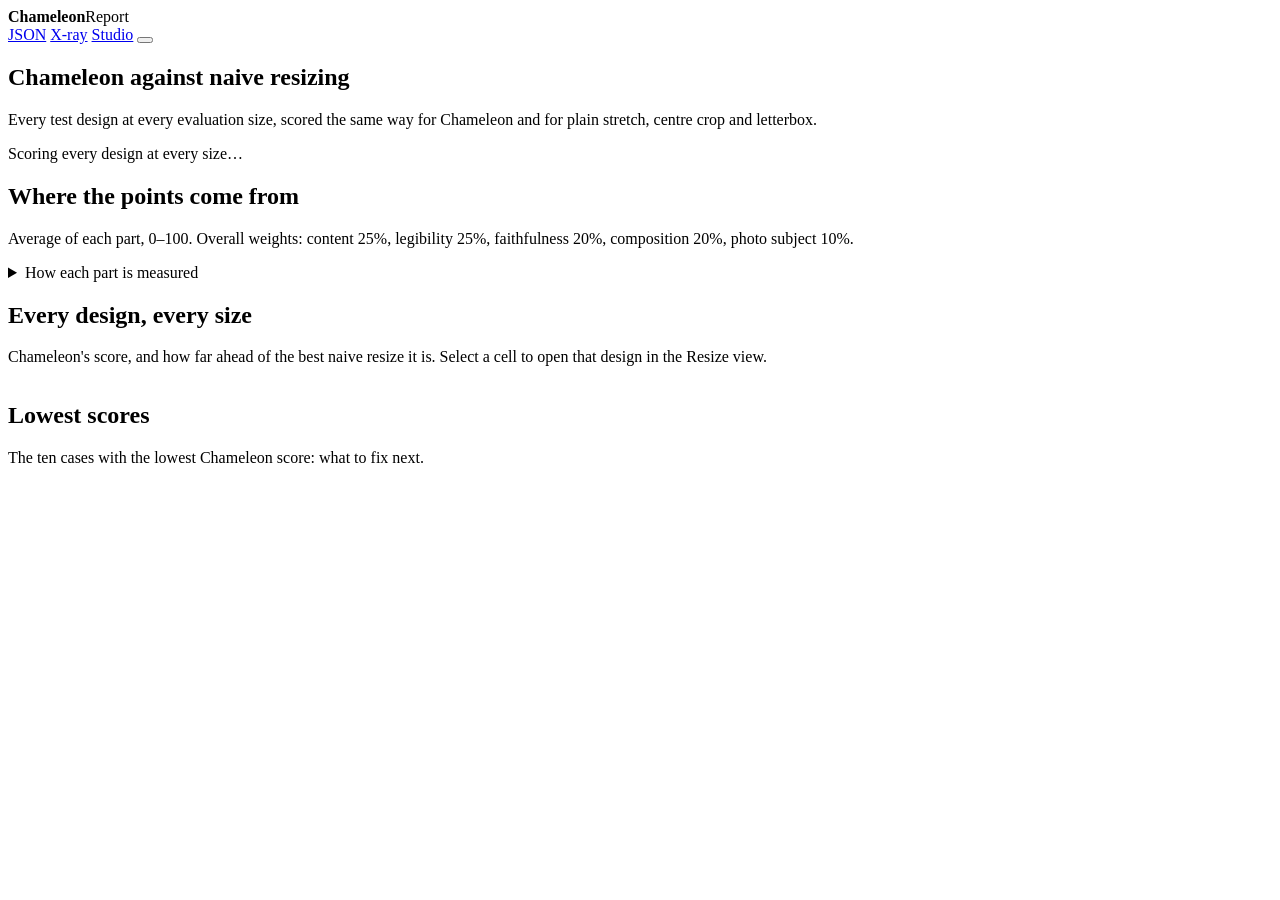
==== frontend/eval.html @ 6331d3dd "Score stage and evaluation report: Chameleon vs stretch, crop and letterbox - engine/score.py rates " ====
<!doctype html>
<html lang="en">
<head>
<meta charset="utf-8">
<meta name="viewport" content="width=device-width,initial-scale=1">
<title>Chameleon Report</title>
<script>
  (function () { var t = null; try { t = localStorage.getItem('chameleon.theme'); } catch (e) {}
    if (t !== 'light' && t !== 'dark') t = matchMedia('(prefers-color-scheme: light)').matches ? 'light' : 'dark';
    document.documentElement.dataset.theme = t; })();
</script>
<link rel="stylesheet" href="/assets/app.css">
<link rel="stylesheet" href="/assets/xray.css">
<link rel="stylesheet" href="/assets/eval.css">
</head>
<body class="xr ev">
<header class="xr-top">
  <div class="xr-brand"><span class="xr-mark" aria-hidden="true"></span><strong>Chameleon</strong><span class="xr-sub">Report</span></div>
  <span class="xr-spacer"></span>
  <a class="xr-btn ghost" id="ev-json" href="/eval" download="chameleon-report.json"><span id="ev-json-icon"></span><span>JSON</span></a>
  <a class="xr-btn ghost" href="/xray"><span id="ev-xray-icon"></span><span>X-ray</span></a>
  <a class="xr-btn ghost" href="/"><span id="ev-home-icon"></span><span>Studio</span></a>
  <button class="xr-btn ghost icon" id="ev-theme" aria-label="Toggle light or dark theme"></button>
</header>

<main class="ev-main">
  <section class="ev-intro">
    <h1>Chameleon against naive resizing</h1>
    <p class="xr-hint" id="ev-sub">Every test design at every evaluation size, scored the same way for Chameleon and for plain stretch, centre crop and letterbox.</p>
  </section>

  <div class="xr-error" id="ev-error" role="alert" hidden></div>
  <section class="ev-tiles" id="ev-tiles" aria-label="Average scores" aria-live="polite">
    <p class="xr-hint">Scoring every design at every size…</p>
  </section>

  <section class="ev-card">
    <h2>Where the points come from</h2>
    <p class="xr-hint">Average of each part, 0–100. Overall weights: content 25%, legibility 25%, faithfulness 20%, composition 20%, photo subject 10%.</p>
    <div class="ev-scroll"><table class="ev-dims" id="ev-dims"></table></div>
    <details class="ev-how">
      <summary>How each part is measured</summary>
      <dl>
        <dt>Content</dt><dd>How much of the message is still there, not cut off and readable. Headline, button, logo, offer and photo count most; legal and decoration least.</dd>
        <dt>Legibility</dt><dd>Share of the text that draws at 12 px or more, undistorted, on a background it can be read on.</dd>
        <dt>Faithfulness</dt><dd>The original's reading order and type hierarchy are kept, and nothing is stretched out of shape.</dd>
        <dt>Composition</dt><dd>No overlaps, nothing off the canvas, room at the edges, and the canvas used about as fully as the original (empty letterbox bars count against).</dd>
        <dt>Photo subject</dt><dd>How much of each photo's subject (face, person, product) is still visible.</dd>
      </dl>
    </details>
  </section>

  <section class="ev-card">
    <h2>Every design, every size</h2>
    <p class="xr-hint">Chameleon's score, and how far ahead of the best naive resize it is. Select a cell to open that design in the Resize view.</p>
    <div class="ev-scroll"><table class="ev-grid" id="ev-grid"></table></div>
  </section>

  <section class="ev-card">
    <h2>Lowest scores</h2>
    <p class="xr-hint">The ten cases with the lowest Chameleon score: what to fix next.</p>
    <ol class="ev-worst" id="ev-worst"></ol>
  </section>
</main>
<script src="/assets/icons.js"></script>
<script src="/assets/eval.js"></script>
</body>
</html>
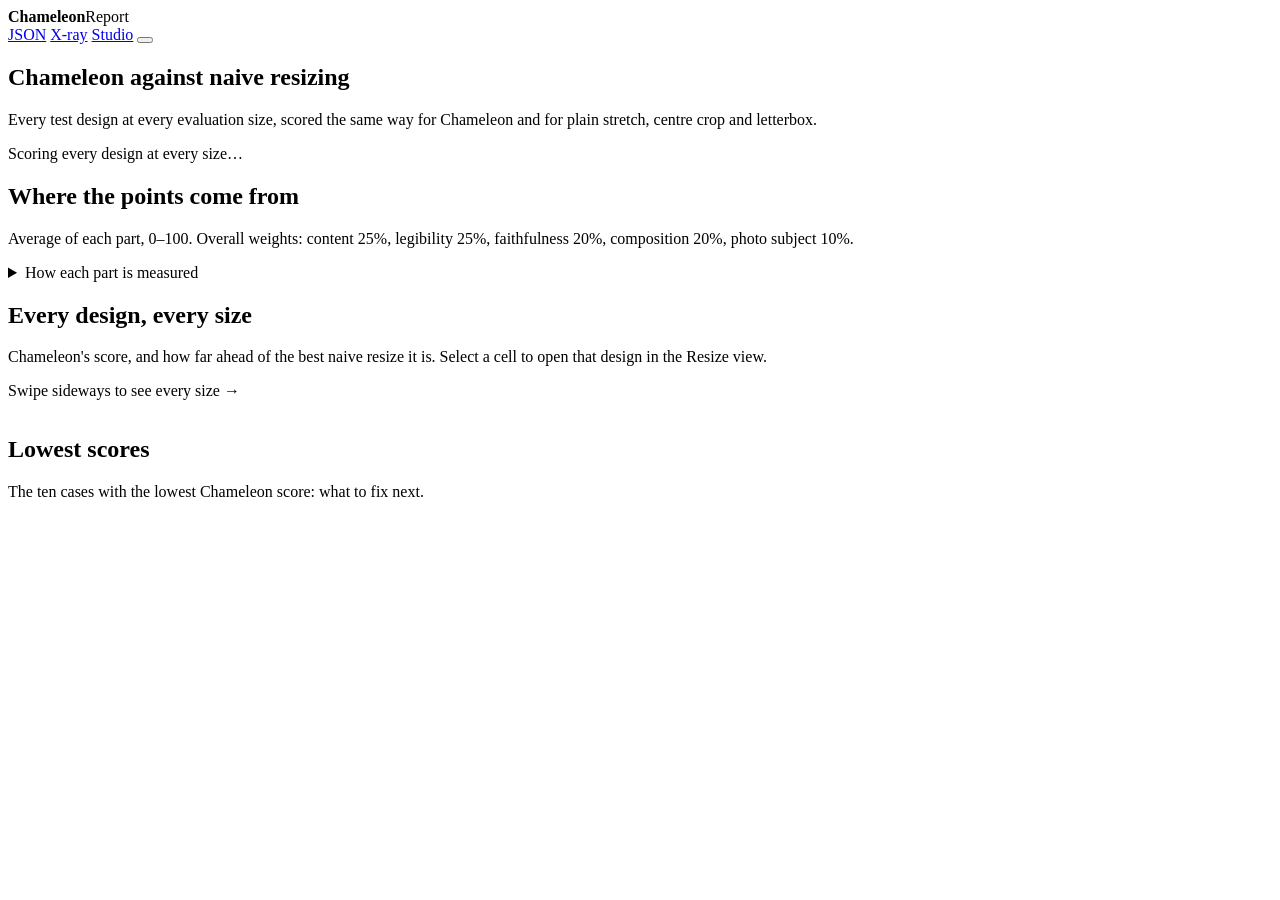
==== commit a9a66a78: "Honest scoring and photo reframing (QA round 3) - Score: a dropped photo counts as 0; cut, covered o" ====
--- a/frontend/eval.html
+++ b/frontend/eval.html
@@ -41,11 +41,11 @@
     <details class="ev-how">
       <summary>How each part is measured</summary>
       <dl>
-        <dt>Content</dt><dd>How much of the message is still there, not cut off and readable. Headline, button, logo, offer and photo count most; legal and decoration least.</dd>
-        <dt>Legibility</dt><dd>Share of the text that draws at 12 px or more, undistorted, on a background it can be read on.</dd>
+        <dt>Content</dt><dd>How much of the message is still there, not cut off, readable and uncovered. Headline, button, logo, offer and photos count most; legal and decoration least. Losing the headline or the button also cuts the overall score.</dd>
+        <dt>Legibility</dt><dd>Share of the original text that draws at 12 px or more, undistorted, uncovered, on a background it can be read on. Text that was cut away counts as unreadable.</dd>
         <dt>Faithfulness</dt><dd>The original's reading order and type hierarchy are kept, and nothing is stretched out of shape.</dd>
-        <dt>Composition</dt><dd>No overlaps, nothing off the canvas, room at the edges, and the canvas used about as fully as the original (empty letterbox bars count against).</dd>
-        <dt>Photo subject</dt><dd>How much of each photo's subject (face, person, product) is still visible.</dd>
+        <dt>Composition</dt><dd>No overlaps (each costs a quarter), nothing off the canvas, room at the edges, the canvas used about as fully as the original, and copy kept off the photo subject. Empty letterbox bars scale the whole part down.</dd>
+        <dt>Photo subject</dt><dd>How much of each photo's subject (face, person, product) is still visible. A dropped photo counts as 0.</dd>
       </dl>
     </details>
   </section>
@@ -53,6 +53,7 @@
   <section class="ev-card">
     <h2>Every design, every size</h2>
     <p class="xr-hint">Chameleon's score, and how far ahead of the best naive resize it is. Select a cell to open that design in the Resize view.</p>
+    <p class="ev-swipe" aria-hidden="true">Swipe sideways to see every size →</p>
     <div class="ev-scroll"><table class="ev-grid" id="ev-grid"></table></div>
   </section>
 
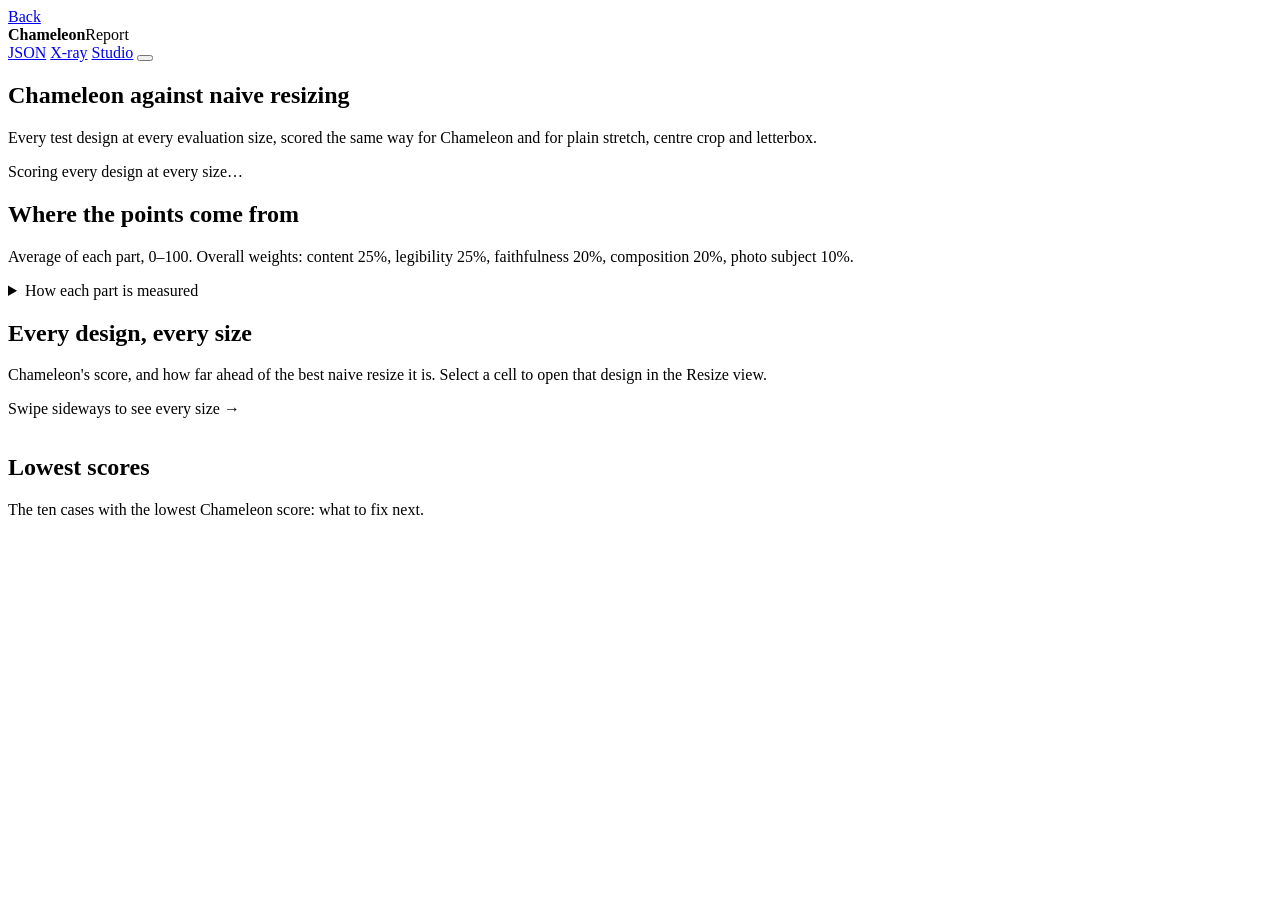
==== commit 37a91d25: "Report page: Back button (returns to where you came from, else the X-ray) Co-Authored-By: Claude Opu" ====
--- a/frontend/eval.html
+++ b/frontend/eval.html
@@ -15,6 +15,7 @@
 </head>
 <body class="xr ev">
 <header class="xr-top">
+  <a class="xr-btn ghost ev-back" id="ev-back" href="/xray" aria-label="Back"><span id="ev-back-icon"></span><span>Back</span></a>
   <div class="xr-brand"><span class="xr-mark" aria-hidden="true"></span><strong>Chameleon</strong><span class="xr-sub">Report</span></div>
   <span class="xr-spacer"></span>
   <a class="xr-btn ghost" id="ev-json" href="/eval" download="chameleon-report.json"><span id="ev-json-icon"></span><span>JSON</span></a>
